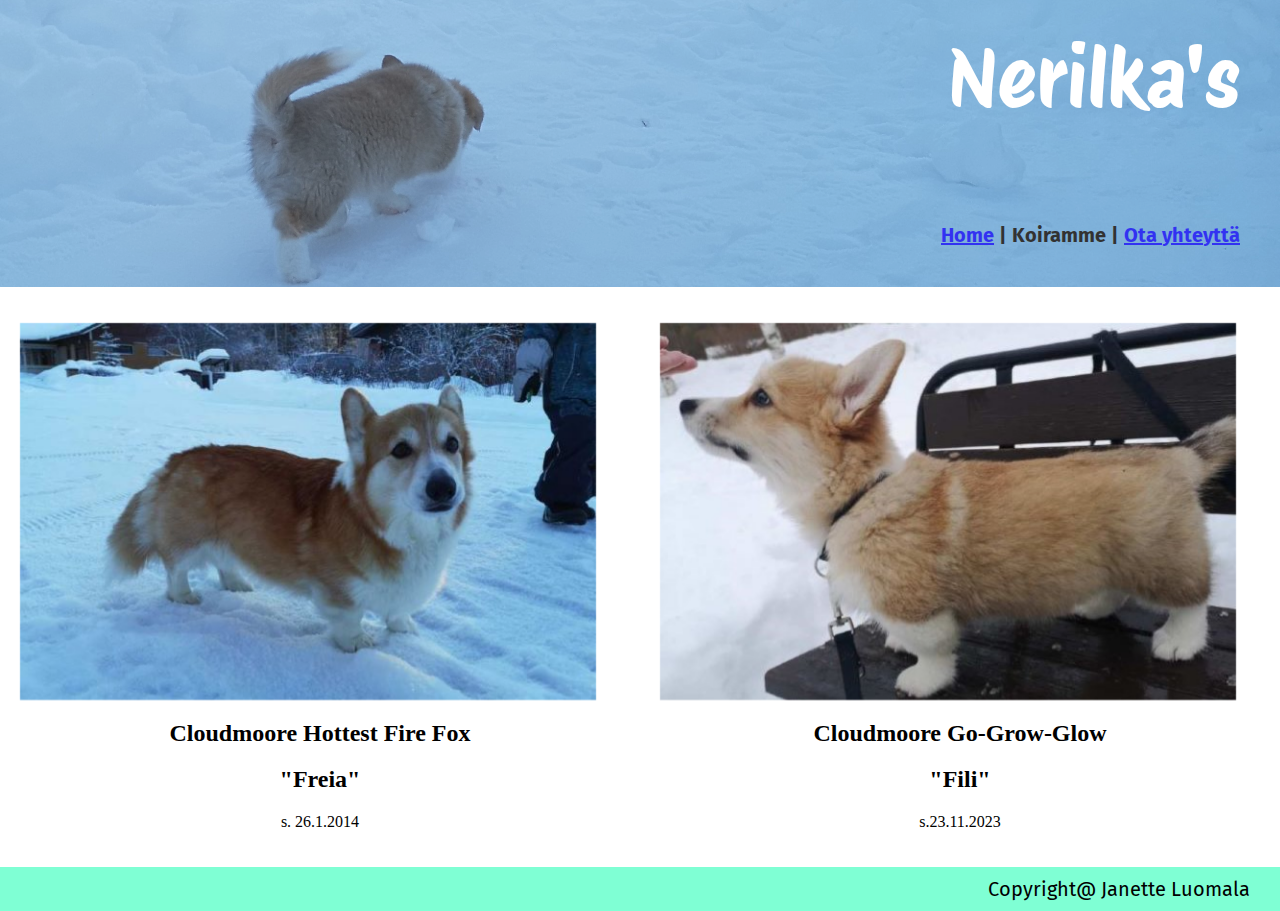
==== Koiramme.html @ 5194e3d1 "Add files via upload" ====
<!DOCTYPE html>
<html>

<head>
    <meta charset="UTF-8">
    <title>Koiramme</title>
    <link rel="stylesheet" href="Muotoilu.css">
</head>

<body>
    <div class="otsikko">
        <h1> Nerilka's </h1>
        
    
        
        <h2><a href="./">Home</a> |   Koiramme   |  <a href="./Ota yhteyttä">Ota yhteyttä</a></h2>
        
        </div>

    <div class="freia">    
    <a href="https://jalostus.kennelliitto.fi/frmKoira.aspx?RekNo=FI17445%2F14&R=39" target="blank"><img src ="freia.jpg" alt="Freia" class="image"></a>
    <h2>Cloudmoore Hottest Fire Fox</h2>
    <h2>"Freia"</h2>
    <p>s. 26.1.2014</p>
    
</div>

    <div class="fili">

    <a href="https://jalostus.kennelliitto.fi/frmKoira.aspx?RekNo=FI11479/24&R=39" target="blank"><img src ="fili.jpg" alt="Fili" class="image"></a>
    
    <h2>Cloudmoore Go-Grow-Glow</h2>
    <h2>"Fili"</h2>
    <p>s.23.11.2023</p>
    
    </div>

    <div class="pohja">
        <p>Copyright@ Janette Luomala</p>
      </div>

</body>


</html>
---- Muotoilu.css ----
@import url('https://fonts.googleapis.com/css2?family=Fira+Sans:ital,wght@0,100;0,200;0,300;0,400;0,500;0,600;0,700;0,800;0,900;1,100;1,200;1,300;1,400;1,500;1,600;1,700;1,800;1,900&family=Protest+Riot&display=swap')
;
  
  html, body {
    margin: 0;
    padding: 0;
   }

    .otsikko {
        
        background-image: url("kansi.jpg");
        background-position: center;
        background-size: cover;
        opacity: 0.8;
        margin: 0px;
        
    }

    .otsikko h1 {
        font-family: "Protest Riot", sans-serif;
        font-weight: 200;
        font-size: 80px;
        text-align: right;
        color: #FFFF;
        padding: 30px 40px 30px 80px;
        margin: 0px;
    
    }

    .otsikko h2 {
        font-family: "Fira Sans", sans-serif;
        font-size: 20px;
        text-align: right;
        color: black;
        padding: 10px 40px 40px 80px;
    }

    img {
        max-width: 90%;
        height: auto;
        float: left ;
        padding: 20px;
        
    }

    .teksti {
    font-family: "Fira Sans", sans-serif;
    font-size: 18px;
    line-height: 20px;
    padding: 10px;
    margin: auto;
    width: 90%;
    
  }
  
  .pohja {
    font-family: "Fira Sans", sans-serif;
    background-color: aquamarine;
    background-size: cover;
    background-position: center;
    padding: 10px;
    margin-top: 20px;
    float: left;
    width: 100%;
    
  }
  .pohja p {
    font-family: "Fira Sans", sans-serif;
    font-size: 20px;
    text-align: right;
    margin: 0px;
    padding-right: 40px;
  }

  .freia  {
    max-width: 100%;
    float: left;
    text-align: center;
    padding: auto;

  }
.fili {
    max-width: 100%;
    text-align: center;
    vertical-align: top;
    display: inline-block;
    
}
.fili h2 p {
    display: block;
}
.image {
    opacity: 1;
    display: block;
    width: 100%;
    height: auto;
    transition: .5s ease;
    backface-visibility: hidden;
  }

  
  .fili:hover .image {
    opacity: 0.3;
  }

  .freia:hover .image {
    opacity: 0.3;
  }
  

  label {
    display: block;
    width: 5em;
    float: left;
}

@media only screen and (max-width: 800px) {
    .otsikko h1 {
        font-size: 50px;
    }
  }

  @media only screen and (min-width: 1025px) {
    .otsikko h2 {
        padding: 50px 40px 40px 80px;
    }
  }
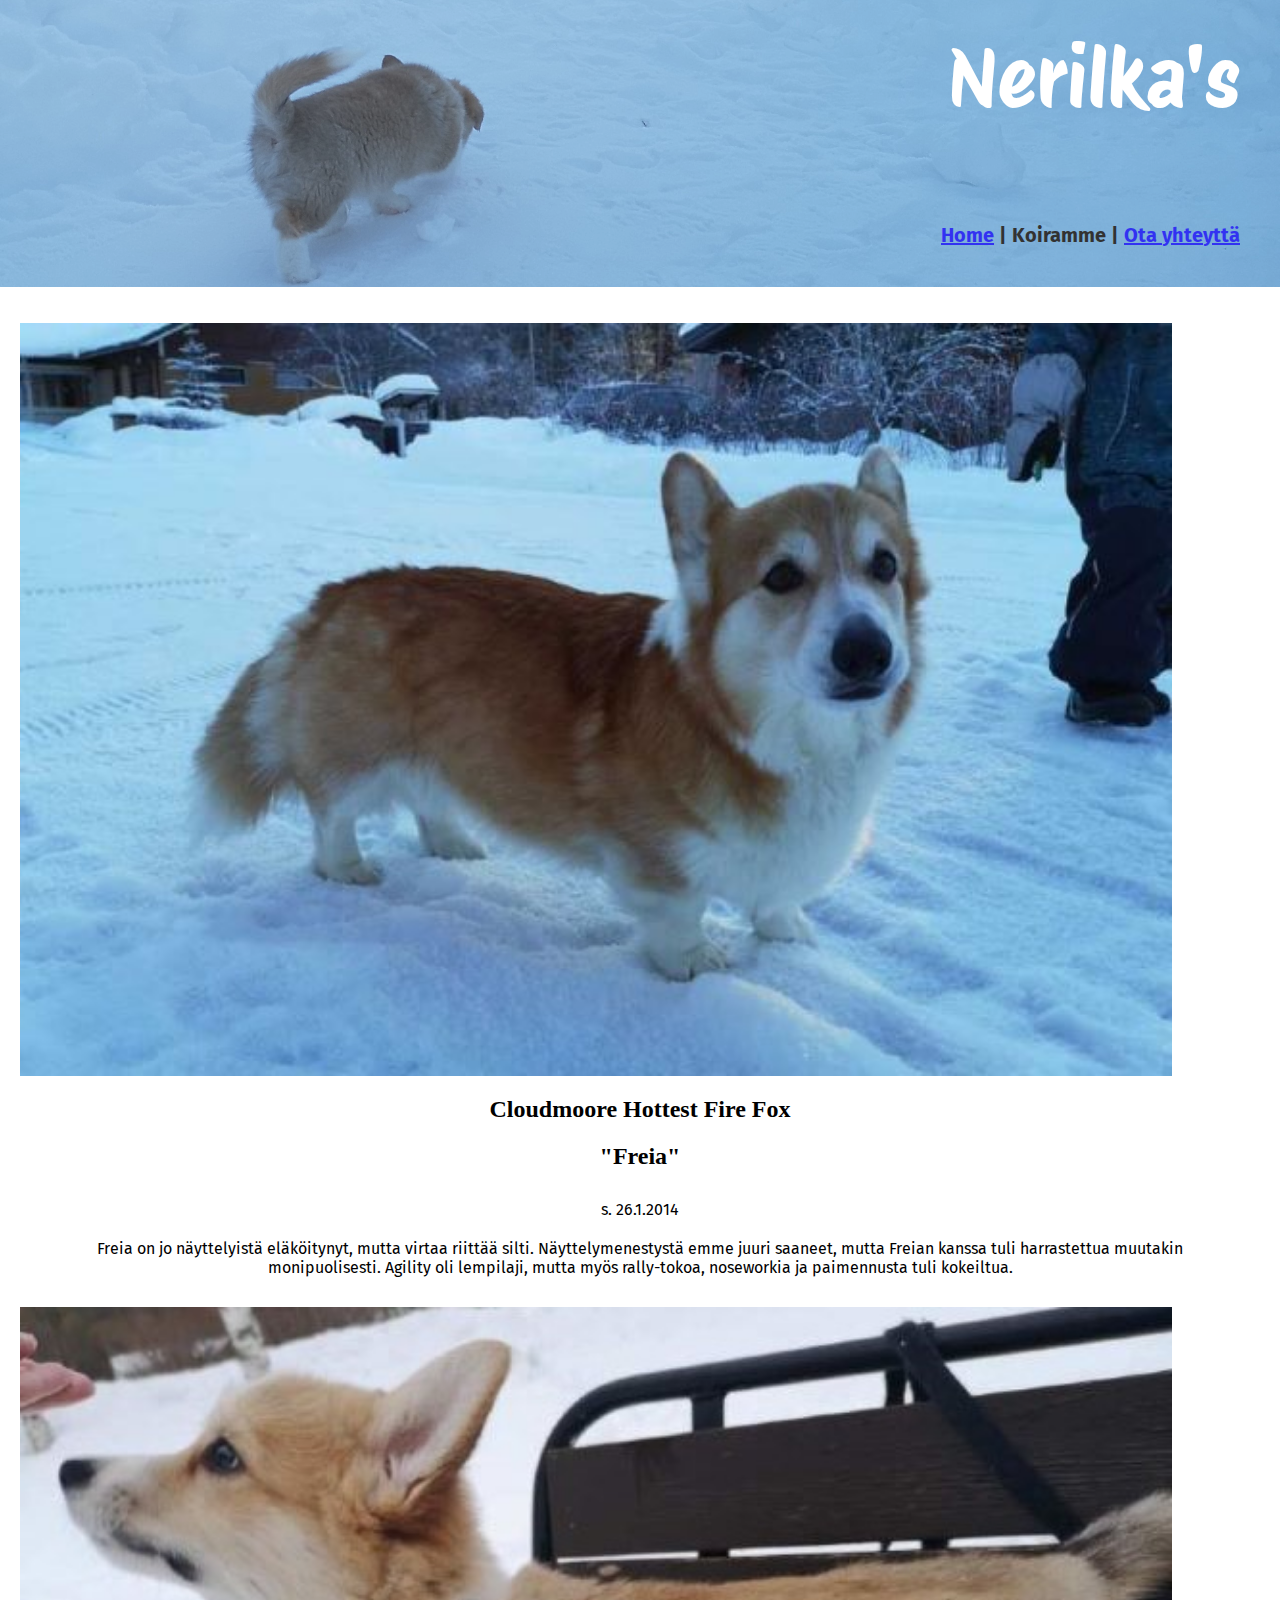
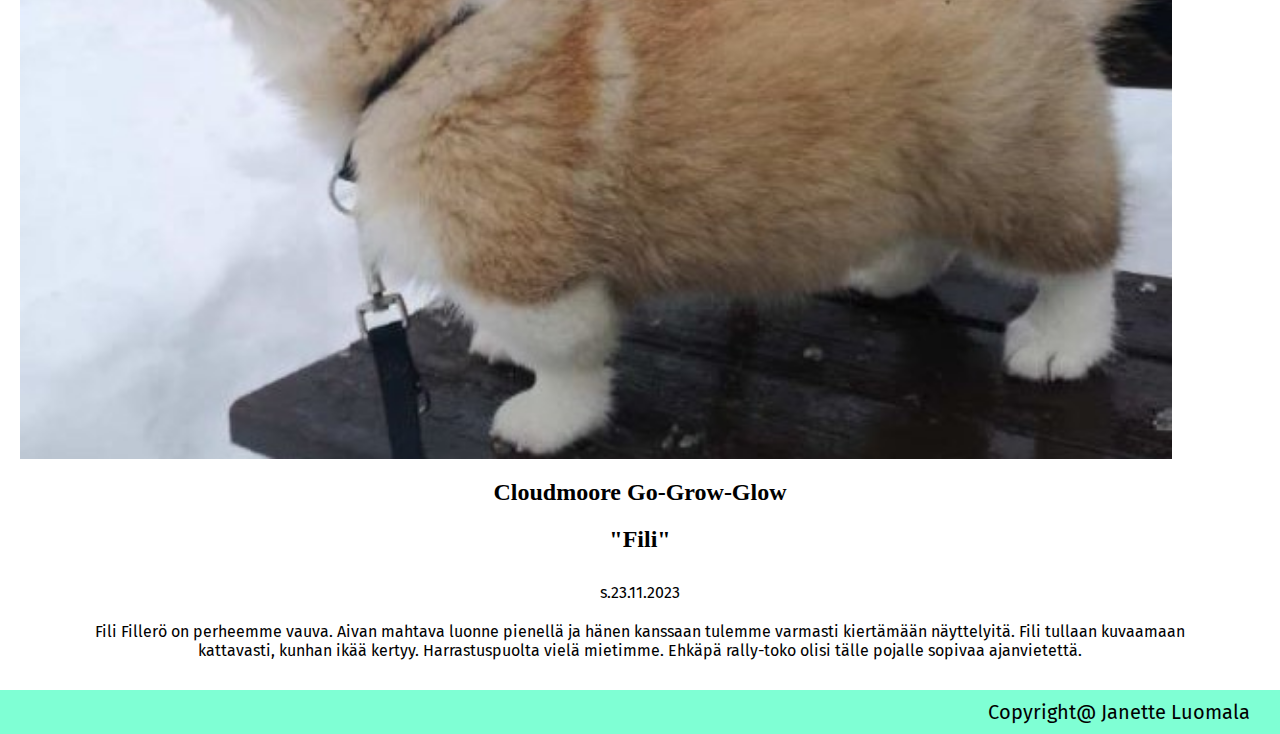
==== commit 000ea8e6: "Add files via upload" ====
--- a/Koiramme.html
+++ b/Koiramme.html
@@ -22,6 +22,7 @@
     <h2>Cloudmoore Hottest Fire Fox</h2>
     <h2>"Freia"</h2>
     <p>s. 26.1.2014</p>
+    <P>Freia on jo näyttelyistä eläköitynyt, mutta virtaa riittää silti. Näyttelymenestystä emme juuri saaneet, mutta Freian kanssa tuli harrastettua muutakin monipuolisesti. Agility oli lempilaji, mutta myös rally-tokoa, noseworkia ja paimennusta tuli kokeiltua.</P>
     
 </div>
 
@@ -32,6 +33,7 @@
     <h2>Cloudmoore Go-Grow-Glow</h2>
     <h2>"Fili"</h2>
     <p>s.23.11.2023</p>
+    <p>Fili Fillerö on perheemme vauva. Aivan mahtava luonne pienellä ja hänen kanssaan tulemme varmasti kiertämään näyttelyitä. Fili tullaan kuvaamaan kattavasti, kunhan ikää kertyy. Harrastuspuolta vielä mietimme. Ehkäpä rally-toko olisi tälle pojalle sopivaa ajanvietettä.</p>
     
     </div>
 
--- a/Muotoilu.css
+++ b/Muotoilu.css
@@ -49,8 +49,8 @@
     font-family: "Fira Sans", sans-serif;
     font-size: 18px;
     line-height: 20px;
-    padding: 10px;
-    margin: auto;
+    padding: 15px;
+    margin: 10px;
     width: 90%;
     
   }
@@ -81,12 +81,27 @@
     padding: auto;
 
   }
+  .freia p {
+    font-family: "Fira Sans", sans-serif;
+    font-size: 16px;
+    padding: 10px;
+    margin: auto;
+    width: 90%;
+  }
 .fili {
     max-width: 100%;
     text-align: center;
     vertical-align: top;
     display: inline-block;
     
+}
+
+.fili p {
+  font-family: "Fira Sans", sans-serif;
+    font-size: 16px;
+    padding: 10px;
+    margin: auto;
+    width: 90%;
 }
 .fili h2 p {
     display: block;
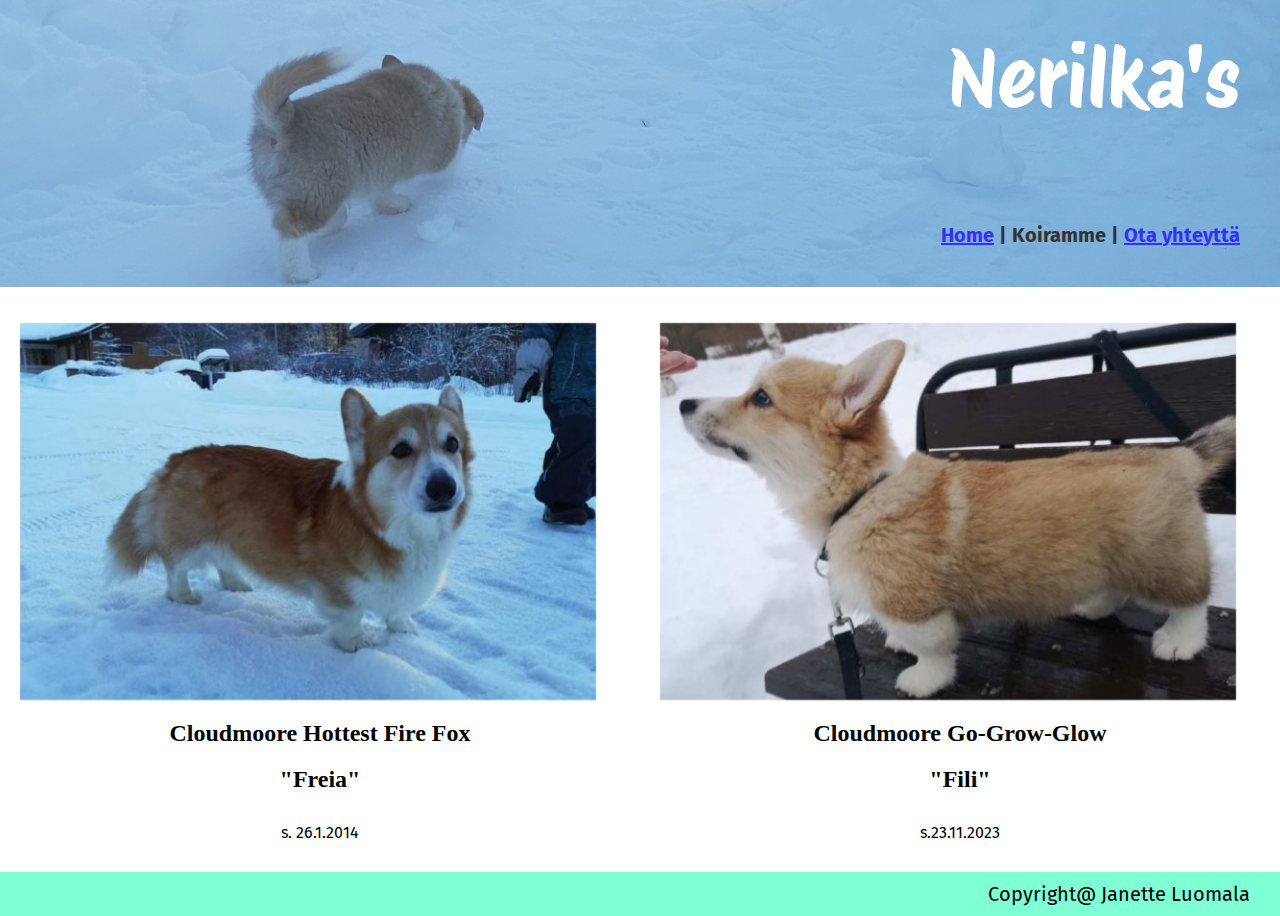
==== commit fd7b7a64: "Add files via upload" ====
--- a/Koiramme.html
+++ b/Koiramme.html
@@ -22,7 +22,7 @@
     <h2>Cloudmoore Hottest Fire Fox</h2>
     <h2>"Freia"</h2>
     <p>s. 26.1.2014</p>
-    <P>Freia on jo näyttelyistä eläköitynyt, mutta virtaa riittää silti. Näyttelymenestystä emme juuri saaneet, mutta Freian kanssa tuli harrastettua muutakin monipuolisesti. Agility oli lempilaji, mutta myös rally-tokoa, noseworkia ja paimennusta tuli kokeiltua.</P>
+    
     
 </div>
 
@@ -33,7 +33,6 @@
     <h2>Cloudmoore Go-Grow-Glow</h2>
     <h2>"Fili"</h2>
     <p>s.23.11.2023</p>
-    <p>Fili Fillerö on perheemme vauva. Aivan mahtava luonne pienellä ja hänen kanssaan tulemme varmasti kiertämään näyttelyitä. Fili tullaan kuvaamaan kattavasti, kunhan ikää kertyy. Harrastuspuolta vielä mietimme. Ehkäpä rally-toko olisi tälle pojalle sopivaa ajanvietettä.</p>
     
     </div>
 
--- a/Muotoilu.css
+++ b/Muotoilu.css
@@ -1,144 +1,153 @@
   
  
  @import url('https://fonts.googleapis.com/css2?family=Fira+Sans:ital,wght@0,100;0,200;0,300;0,400;0,500;0,600;0,700;0,800;0,900;1,100;1,200;1,300;1,400;1,500;1,600;1,700;1,800;1,900&family=Protest+Riot&display=swap')
-;
-  
-  html, body {
-    margin: 0;
-    padding: 0;
+ ;
+   
+   html, body {
+     margin: 0;
+     padding: 0;
+    }
+ 
+     .otsikko {
+         
+         background-image: url("kansi.jpg");
+         background-position: center;
+         background-size: cover;
+         opacity: 0.8;
+         margin: 0px;
+         
+     }
+ 
+     .otsikko h1 {
+         font-family: "Protest Riot", sans-serif;
+         font-weight: 200;
+         font-size: 80px;
+         text-align: right;
+         color: #FFFF;
+         padding: 30px 40px 30px 80px;
+         margin: 0px;
+     
+     }
+ 
+     .otsikko h2 {
+         font-family: "Fira Sans", sans-serif;
+         font-size: 20px;
+         text-align: right;
+         color: black;
+         padding: 10px 40px 40px 80px;
+     }
+ 
+     img {
+         max-width: 90%;
+         height: auto;
+         padding: 20px;
+         
+     }
+ 
+     .teksti {
+     font-family: "Fira Sans", sans-serif;
+     font-size: 18px;
+     line-height: 20px;
+     padding: 15px;
+     margin: 10px;
+     width: 90%;
+     
+   }
+   
+   .pohja {
+     font-family: "Fira Sans", sans-serif;
+     background-color: aquamarine;
+     background-size: cover;
+     background-position: center;
+     padding: 10px;
+     margin-top: 20px;
+     float: left;
+     width: 100%;
+     
+   }
+   .pohja p {
+     font-family: "Fira Sans", sans-serif;
+     font-size: 20px;
+     text-align: right;
+     margin: 0px;
+     padding-right: 40px;
+   }
+ 
+   .freia  {
+     max-width: 100%;
+     float: left;
+     text-align: center;
+     padding: auto;
+ 
+   }
+   .freia p {
+     font-family: "Fira Sans", sans-serif;
+     font-size: 16px;
+     padding: 10px;
+     margin: auto;
+     width: 90%;
+   }
+ .fili {
+     max-width: 100%;
+     text-align: center;
+     vertical-align: top;
+     display: inline-block;
+     
+ }
+ 
+ .fili p {
+   font-family: "Fira Sans", sans-serif;
+     font-size: 16px;
+     padding: 10px;
+     margin: auto;
+     width: 90%;
+ }
+ .fili h2 p {
+     display: block;
+ }
+ .image {
+     opacity: 1;
+     display: block;
+     width: 100%;
+     height: auto;
+     transition: .5s ease;
+     backface-visibility: hidden;
+   }
+ 
+   
+   .fili:hover .image {
+     opacity: 0.3;
+   }
+ 
+   .freia:hover .image {
+     opacity: 0.3;
+   }
+   
+ 
+   label {
+     display: block;
+     width: 5em;
+     float: left;
+ }
+ 
+ @media only screen and (max-width: 800px) {
+     .otsikko h1 {
+         font-size: 50px;
+     }
+   }
+ 
+   @media only screen and (min-width: 1025px) {
+     .otsikko h2 {
+         padding: 50px 40px 40px 80px;
+     }
    }
 
-    .otsikko {
-        
-        background-image: url("kansi.jpg");
-        background-position: center;
-        background-size: cover;
-        opacity: 0.8;
-        margin: 0px;
-        
-    }
-
-    .otsikko h1 {
-        font-family: "Protest Riot", sans-serif;
-        font-weight: 200;
-        font-size: 80px;
-        text-align: right;
-        color: #FFFF;
-        padding: 30px 40px 30px 80px;
-        margin: 0px;
-    
-    }
-
-    .otsikko h2 {
-        font-family: "Fira Sans", sans-serif;
-        font-size: 20px;
-        text-align: right;
-        color: black;
-        padding: 10px 40px 40px 80px;
-    }
-
+   @media only screen and (min-width: 1200px) {
     img {
-        max-width: 90%;
-        height: auto;
-        float: left ;
-        padding: 20px;
-        
-    }
-
-    .teksti {
-    font-family: "Fira Sans", sans-serif;
-    font-size: 18px;
-    line-height: 20px;
-    padding: 15px;
-    margin: 10px;
-    width: 90%;
-    
-  }
   
-  .pohja {
-    font-family: "Fira Sans", sans-serif;
-    background-color: aquamarine;
-    background-size: cover;
-    background-position: center;
-    padding: 10px;
-    margin-top: 20px;
-    float: left;
-    width: 100%;
-    
-  }
-  .pohja p {
-    font-family: "Fira Sans", sans-serif;
-    font-size: 20px;
-    text-align: right;
-    margin: 0px;
-    padding-right: 40px;
+      float: left ;
+     
   }
 
-  .freia  {
-    max-width: 100%;
-    float: left;
-    text-align: center;
-    padding: auto;
-
-  }
-  .freia p {
-    font-family: "Fira Sans", sans-serif;
-    font-size: 16px;
-    padding: 10px;
-    margin: auto;
-    width: 90%;
-  }
-.fili {
-    max-width: 100%;
-    text-align: center;
-    vertical-align: top;
-    display: inline-block;
     
-}
-
-.fili p {
-  font-family: "Fira Sans", sans-serif;
-    font-size: 16px;
-    padding: 10px;
-    margin: auto;
-    width: 90%;
-}
-.fili h2 p {
-    display: block;
-}
-.image {
-    opacity: 1;
-    display: block;
-    width: 100%;
-    height: auto;
-    transition: .5s ease;
-    backface-visibility: hidden;
-  }
-
-  
-  .fili:hover .image {
-    opacity: 0.3;
-  }
-
-  .freia:hover .image {
-    opacity: 0.3;
-  }
-  
-
-  label {
-    display: block;
-    width: 5em;
-    float: left;
-}
-
-@media only screen and (max-width: 800px) {
-    .otsikko h1 {
-        font-size: 50px;
-    }
-  }
-
-  @media only screen and (min-width: 1025px) {
-    .otsikko h2 {
-        padding: 50px 40px 40px 80px;
-    }
-  }
+  }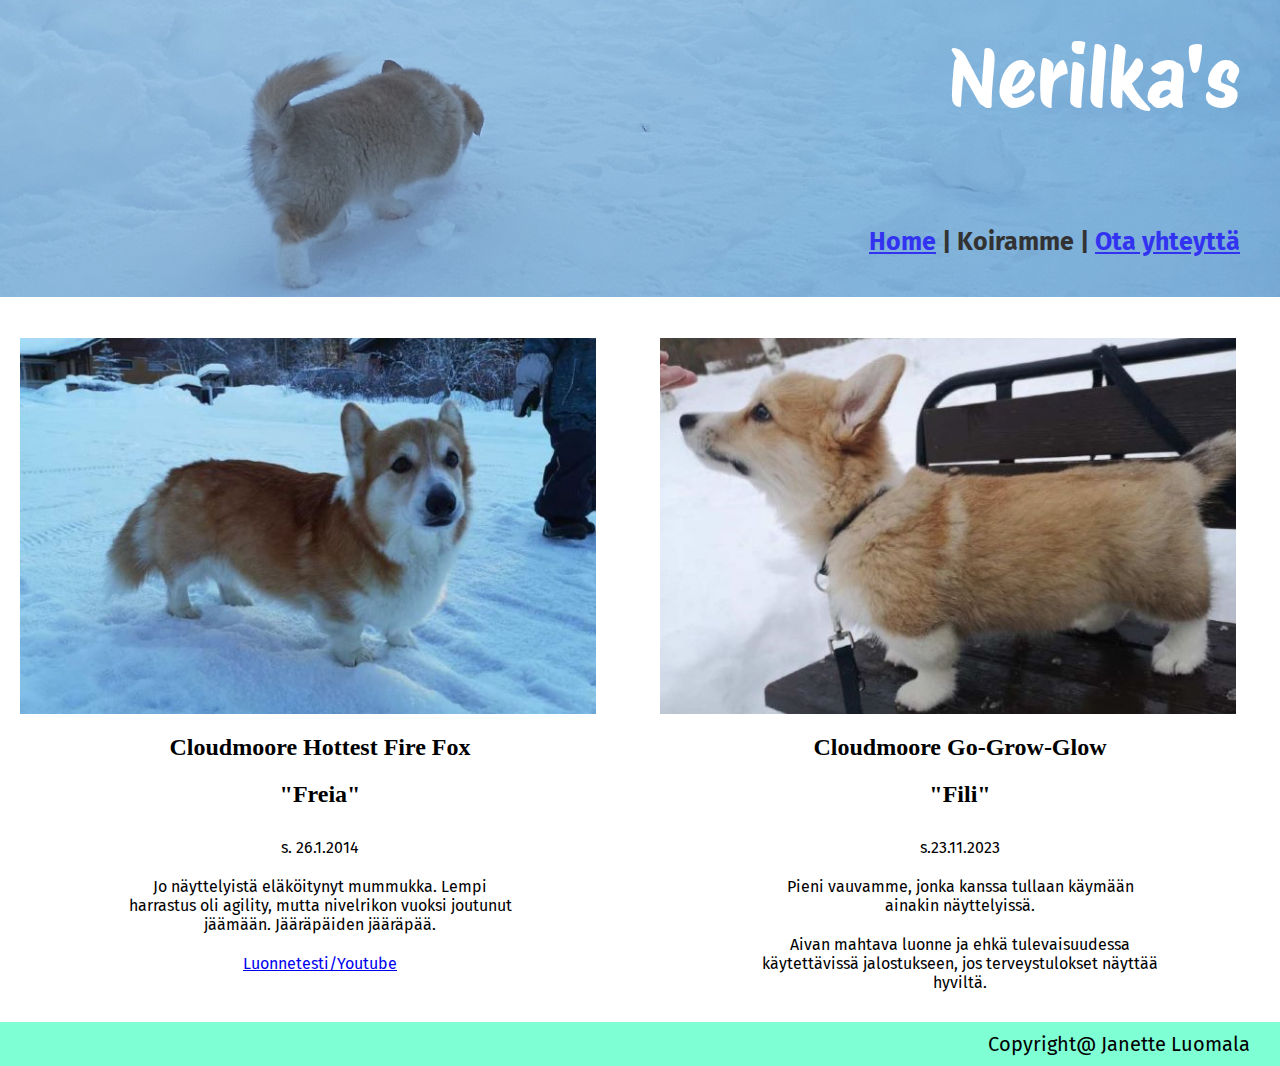
==== commit 240898b2: "Add files via upload" ====
--- a/Koiramme.html
+++ b/Koiramme.html
@@ -22,7 +22,8 @@
     <h2>Cloudmoore Hottest Fire Fox</h2>
     <h2>"Freia"</h2>
     <p>s. 26.1.2014</p>
-    
+    <p>Jo näyttelyistä eläköitynyt mummukka. Lempi harrastus oli agility, mutta nivelrikon vuoksi joutunut jäämään. Jääräpäiden jääräpää.</p>
+    <p><a href="https://www.youtube.com/watch?v=xgPgm742LDc" target="blank">Luonnetesti/Youtube</a></p>
     
 </div>
 
@@ -33,6 +34,8 @@
     <h2>Cloudmoore Go-Grow-Glow</h2>
     <h2>"Fili"</h2>
     <p>s.23.11.2023</p>
+    <p>Pieni vauvamme, jonka kanssa tullaan käymään ainakin näyttelyissä.</p>
+    <p>Aivan mahtava luonne ja ehkä tulevaisuudessa käytettävissä jalostukseen, jos terveystulokset näyttää hyviltä.</p>
     
     </div>
 
--- a/Muotoilu.css
+++ b/Muotoilu.css
@@ -21,7 +21,7 @@
      .otsikko h1 {
          font-family: "Protest Riot", sans-serif;
          font-weight: 200;
-         font-size: 80px;
+         font-size: 50px;
          text-align: right;
          color: #FFFF;
          padding: 30px 40px 30px 80px;
@@ -86,6 +86,7 @@
      padding: 10px;
      margin: auto;
      width: 90%;
+     width: 400px;
    }
  .fili {
      max-width: 100%;
@@ -100,7 +101,8 @@
      font-size: 16px;
      padding: 10px;
      margin: auto;
-     width: 90%;
+     width: 400px;
+     text-align: center;
  }
  .fili h2 p {
      display: block;
@@ -129,16 +131,23 @@
      width: 5em;
      float: left;
  }
+
+ .lomake {
+  padding: 20px;
+ }
+ .video{
+  padding: 20px;
+ }
+
  
- @media only screen and (max-width: 800px) {
-     .otsikko h1 {
-         font-size: 50px;
-     }
-   }
  
-   @media only screen and (min-width: 1025px) {
+   @media only screen and (min-width: 900px) {
+    .otsikko h1 {
+      font-size: 80px;
+    }
      .otsikko h2 {
-         padding: 50px 40px 40px 80px;
+        font-size: 25px;
+        padding: 50px 40px 40px 80px;
      }
    }
 
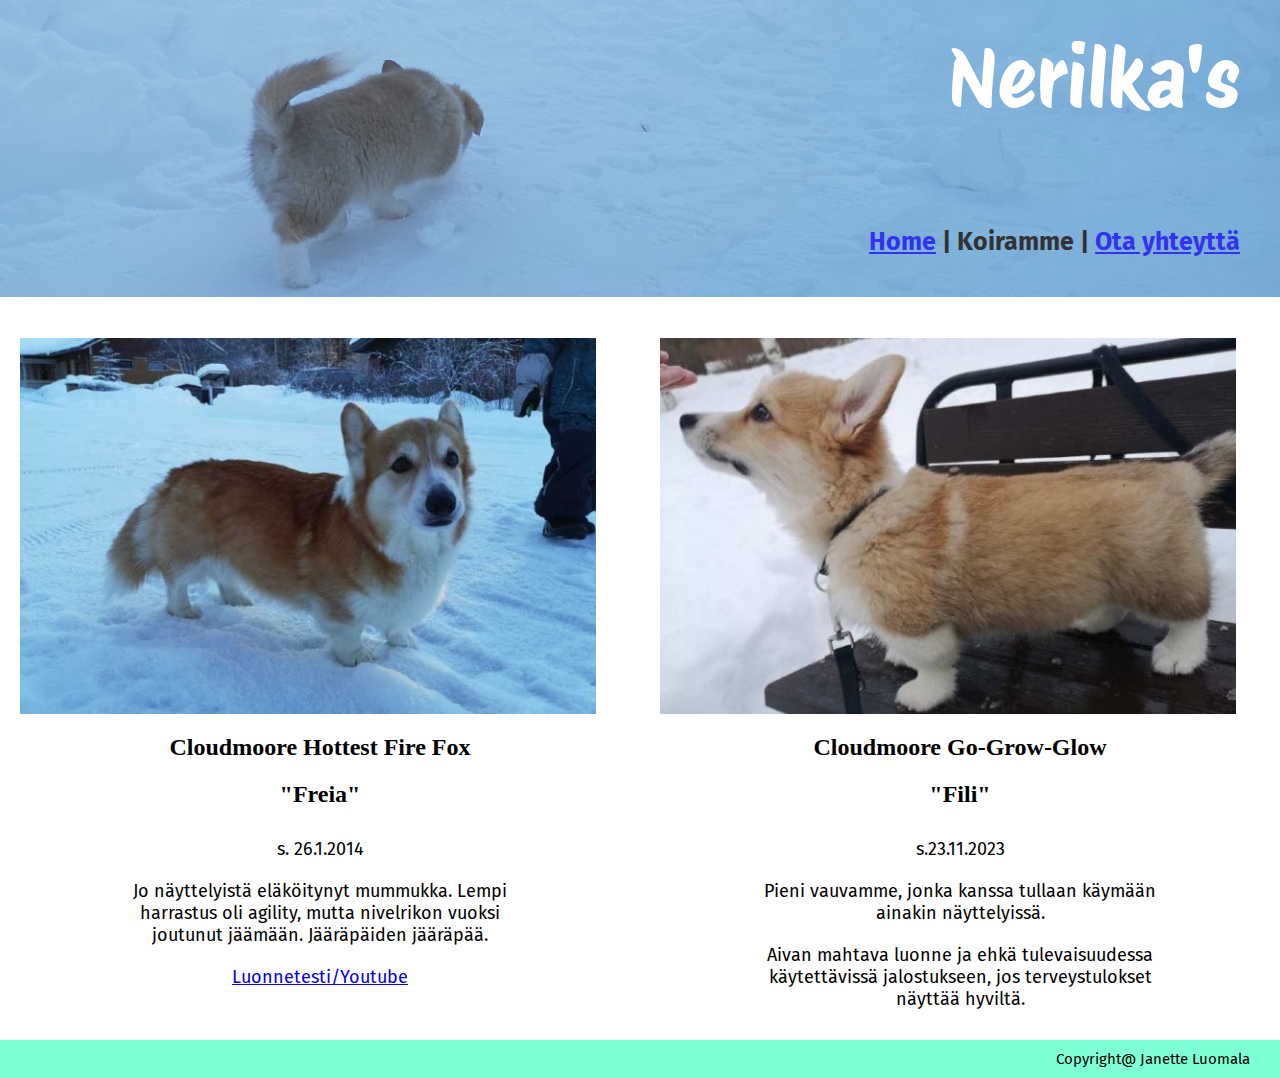
==== commit 5fbfe0fd: "Add files via upload" ====
--- a/Koiramme.html
+++ b/Koiramme.html
@@ -1,13 +1,14 @@
 <!DOCTYPE html>
 <html>
+<head>
+    <title>Koiramme</title>
+    <meta charset="UTF-8">
+    <link rel="stylesheet" href="Muotoilu.css">
 
-<head>
-    <meta charset="UTF-8">
-    <title>Koiramme</title>
-    <link rel="stylesheet" href="Muotoilu.css">
 </head>
 
 <body>
+
     <div class="otsikko">
         <h1> Nerilka's </h1>
         
@@ -15,9 +16,9 @@
         
         <h2><a href="./">Home</a> |   Koiramme   |  <a href="./Ota yhteyttä">Ota yhteyttä</a></h2>
         
-        </div>
+    </div>
 
-    <div class="freia">    
+<div class="freia">    
     <a href="https://jalostus.kennelliitto.fi/frmKoira.aspx?RekNo=FI17445%2F14&R=39" target="blank"><img src ="freia.jpg" alt="Freia" class="image"></a>
     <h2>Cloudmoore Hottest Fire Fox</h2>
     <h2>"Freia"</h2>
@@ -27,7 +28,7 @@
     
 </div>
 
-    <div class="fili">
+<div class="fili">
 
     <a href="https://jalostus.kennelliitto.fi/frmKoira.aspx?RekNo=FI11479/24&R=39" target="blank"><img src ="fili.jpg" alt="Fili" class="image"></a>
     
@@ -37,11 +38,11 @@
     <p>Pieni vauvamme, jonka kanssa tullaan käymään ainakin näyttelyissä.</p>
     <p>Aivan mahtava luonne ja ehkä tulevaisuudessa käytettävissä jalostukseen, jos terveystulokset näyttää hyviltä.</p>
     
-    </div>
+</div>
 
-    <div class="pohja">
-        <p>Copyright@ Janette Luomala</p>
-      </div>
+<div class="pohja">
+    <p>Copyright@ Janette Luomala</p>
+</div>
 
 </body>
 
--- a/Muotoilu.css
+++ b/Muotoilu.css
@@ -67,7 +67,7 @@
    }
    .pohja p {
      font-family: "Fira Sans", sans-serif;
-     font-size: 20px;
+     font-size: 15px;
      text-align: right;
      margin: 0px;
      padding-right: 40px;
@@ -82,7 +82,7 @@
    }
    .freia p {
      font-family: "Fira Sans", sans-serif;
-     font-size: 16px;
+     font-size: 18px;
      padding: 10px;
      margin: auto;
      width: 90%;
@@ -98,7 +98,7 @@
  
  .fili p {
    font-family: "Fira Sans", sans-serif;
-     font-size: 16px;
+     font-size: 18px;
      padding: 10px;
      margin: auto;
      width: 400px;
@@ -110,10 +110,11 @@
  .image {
      opacity: 1;
      display: block;
-     width: 100%;
+     width: 90%;
      height: auto;
      transition: .5s ease;
      backface-visibility: hidden;
+     padding: 20px;
    }
  
    
@@ -124,13 +125,7 @@
    .freia:hover .image {
      opacity: 0.3;
    }
-   
- 
-   label {
-     display: block;
-     width: 5em;
-     float: left;
- }
+  
 
  .lomake {
   padding: 20px;
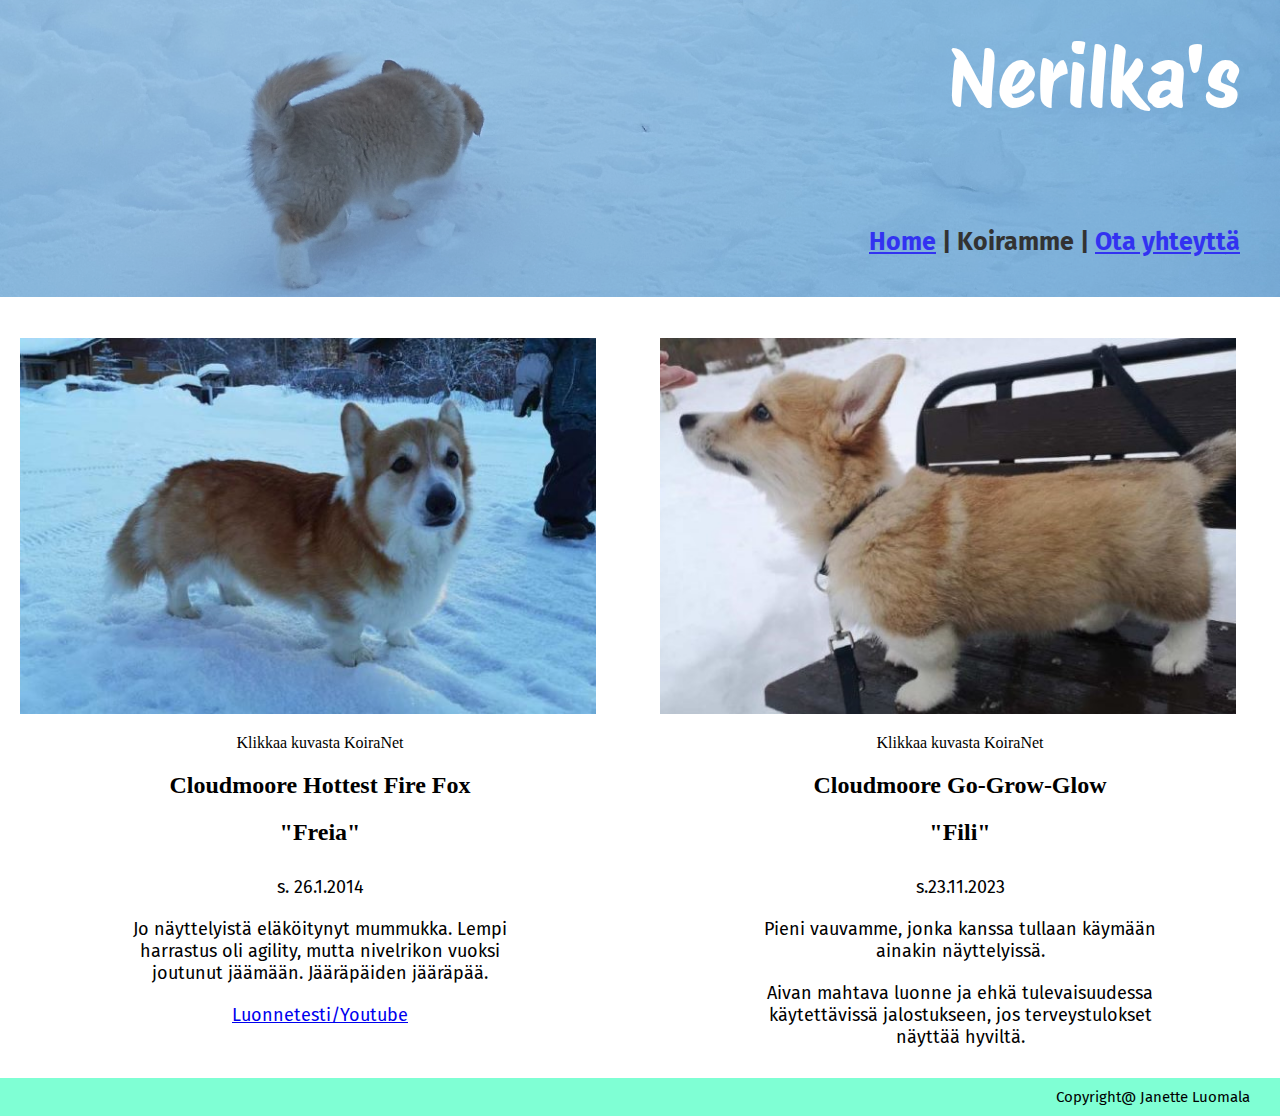
==== commit 2024d5d5: "Add files via upload" ====
--- a/Koiramme.html
+++ b/Koiramme.html
@@ -1,8 +1,9 @@
 <!DOCTYPE html>
-<html>
+<html lang="fi">
 <head>
     <title>Koiramme</title>
     <meta charset="UTF-8">
+    <meta name="viewport" content="width=device-width, initial-scale=1">
     <link rel="stylesheet" href="Muotoilu.css">
 
 </head>
@@ -14,12 +15,13 @@
         
     
         
-        <h2><a href="./">Home</a> |   Koiramme   |  <a href="./Ota yhteyttä">Ota yhteyttä</a></h2>
+        <h2><a href="./">Home</a> |   Koiramme   |  <a href="./Ota yhteytta">Ota yhteyttä</a></h2>
         
     </div>
 
 <div class="freia">    
     <a href="https://jalostus.kennelliitto.fi/frmKoira.aspx?RekNo=FI17445%2F14&R=39" target="blank"><img src ="freia.jpg" alt="Freia" class="image"></a>
+    <br>Klikkaa kuvasta KoiraNet</br>
     <h2>Cloudmoore Hottest Fire Fox</h2>
     <h2>"Freia"</h2>
     <p>s. 26.1.2014</p>
@@ -31,7 +33,7 @@
 <div class="fili">
 
     <a href="https://jalostus.kennelliitto.fi/frmKoira.aspx?RekNo=FI11479/24&R=39" target="blank"><img src ="fili.jpg" alt="Fili" class="image"></a>
-    
+    <br>Klikkaa kuvasta KoiraNet</br>
     <h2>Cloudmoore Go-Grow-Glow</h2>
     <h2>"Fili"</h2>
     <p>s.23.11.2023</p>
--- a/Muotoilu.css
+++ b/Muotoilu.css
@@ -86,7 +86,7 @@
      padding: 10px;
      margin: auto;
      width: 90%;
-     width: 400px;
+     max-width: 400px;
    }
  .fili {
      max-width: 100%;
@@ -101,7 +101,7 @@
      font-size: 18px;
      padding: 10px;
      margin: auto;
-     width: 400px;
+     max-width: 400px;
      text-align: center;
  }
  .fili h2 p {
@@ -118,14 +118,16 @@
    }
  
    
-   .fili:hover .image {
+   .image:hover  {
      opacity: 0.3;
    }
+ .piilotettu {
+  opacity: 0;
+ }
+ .image:hover .piilotettu {
+  opacity: 1;
+ }
  
-   .freia:hover .image {
-     opacity: 0.3;
-   }
-  
 
  .lomake {
   padding: 20px;
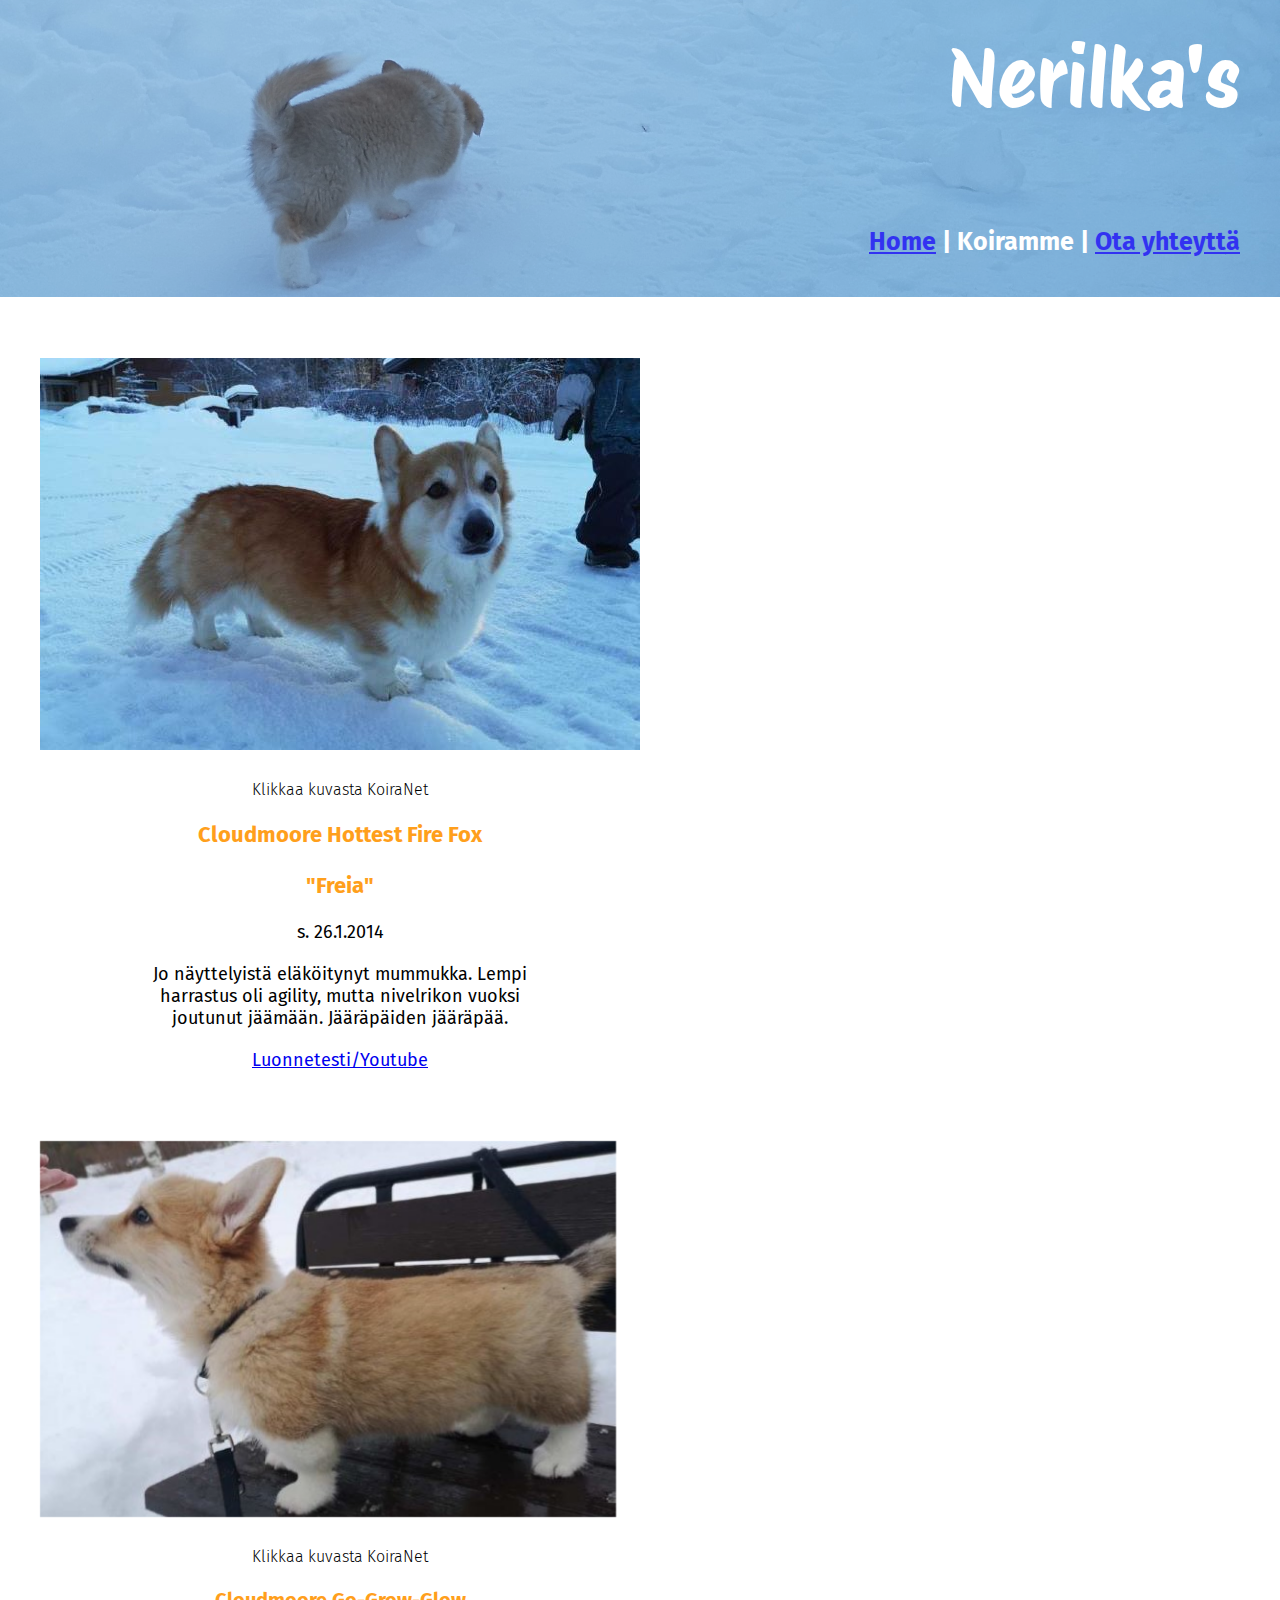
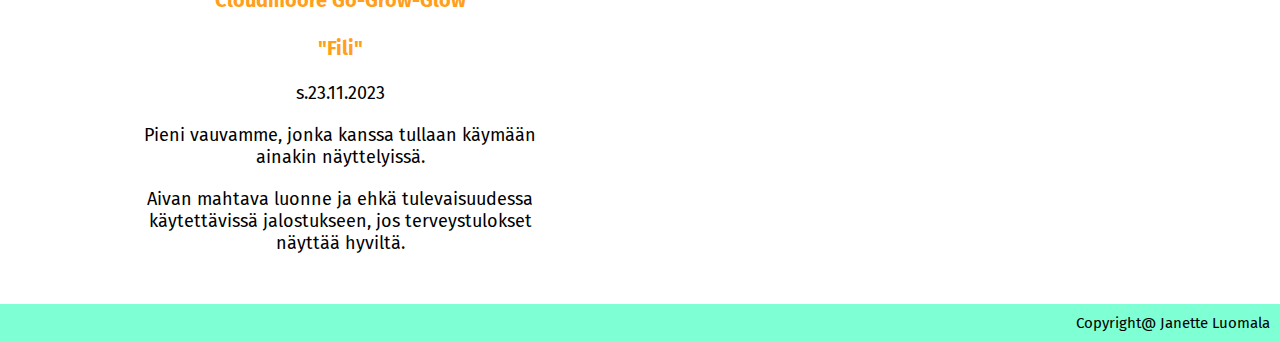
==== commit 9d87ef70: "Add files via upload" ====
--- a/Koiramme.html
+++ b/Koiramme.html
@@ -19,9 +19,9 @@
         
     </div>
 
-<div class="freia">    
-    <a href="https://jalostus.kennelliitto.fi/frmKoira.aspx?RekNo=FI17445%2F14&R=39" target="blank"><img src ="freia.jpg" alt="Freia" class="image"></a>
-    <br>Klikkaa kuvasta KoiraNet</br>
+<div class="freiat">    
+    <a href="https://jalostus.kennelliitto.fi/frmKoira.aspx?RekNo=FI17445%2F14&R=39" target="blank"><img src ="freia.jpg" alt="Freia" class="freia"></a>
+    <h4>Klikkaa kuvasta KoiraNet</h4>
     <h2>Cloudmoore Hottest Fire Fox</h2>
     <h2>"Freia"</h2>
     <p>s. 26.1.2014</p>
@@ -30,10 +30,10 @@
     
 </div>
 
-<div class="fili">
+<div class="filit">
 
-    <a href="https://jalostus.kennelliitto.fi/frmKoira.aspx?RekNo=FI11479/24&R=39" target="blank"><img src ="fili.jpg" alt="Fili" class="image"></a>
-    <br>Klikkaa kuvasta KoiraNet</br>
+    <a href="https://jalostus.kennelliitto.fi/frmKoira.aspx?RekNo=FI11479/24&R=39" target="blank"><img src ="fili.jpg" alt="Fili" class="fili"></a>
+    <h4>Klikkaa kuvasta KoiraNet</h4>
     <h2>Cloudmoore Go-Grow-Glow</h2>
     <h2>"Fili"</h2>
     <p>s.23.11.2023</p>
--- a/Muotoilu.css
+++ b/Muotoilu.css
@@ -33,16 +33,16 @@
          font-family: "Fira Sans", sans-serif;
          font-size: 20px;
          text-align: right;
-         color: black;
-         padding: 10px 40px 40px 80px;
+         color: #FFFF;
+         padding: 10px 40px 20px 80px;
      }
  
      img {
-         max-width: 90%;
-         height: auto;
-         padding: 20px;
-         
-     }
+      max-width: 90%;
+      height: auto;
+      padding: 20px;
+      
+  }
  
      .teksti {
      font-family: "Fira Sans", sans-serif;
@@ -59,7 +59,7 @@
      background-color: aquamarine;
      background-size: cover;
      background-position: center;
-     padding: 10px;
+     padding: 0px;
      margin-top: 20px;
      float: left;
      width: 100%;
@@ -70,17 +70,17 @@
      font-size: 15px;
      text-align: right;
      margin: 0px;
-     padding-right: 40px;
-   }
- 
-   .freia  {
-     max-width: 100%;
-     float: left;
+     padding: 10px;
+   }
+ 
+   /*Vasemman palstan muotoilu*/
+   .freiat  {
+    padding: 20px;
      text-align: center;
-     padding: auto;
- 
-   }
-   .freia p {
+     display: inline-block;
+     
+   }
+   .freiat p {
      font-family: "Fira Sans", sans-serif;
      font-size: 18px;
      padding: 10px;
@@ -88,45 +88,95 @@
      width: 90%;
      max-width: 400px;
    }
- .fili {
+   .freiat h2 {
+    font-family: "Fira Sans", sans-serif;
+    color: #FF9F1C;
+     font-size: 22px;
+     padding: 12px;
+     margin: auto;
+     width: 90%;
+     max-width: 400px;
+
+   }
+   .freiat h4 {
+    font-family: "Fira Sans", sans-serif;
+      font-size: 16px;
+      padding: 10px;
+      margin: auto;
+      max-width: 400px;
+      text-align: center;
+      display: block;
+      font-weight: 300;
+  }
+   .freia {
+     opacity: 1;
+     display: block;
      max-width: 100%;
-     text-align: center;
-     vertical-align: top;
+     height: auto;
+     transition: .5s ease;
+     backface-visibility: hidden;
+     
+   }
+   .freia:hover  {
+     opacity: 0.3;
+   }
+   /* oikean palstan muotoilu*/
+ .filit {
+    
+     padding: 20px;
+     box-align: center;
      display: inline-block;
      
- }
- 
- .fili p {
+    }
+    
+ 
+ .filit p {
    font-family: "Fira Sans", sans-serif;
      font-size: 18px;
      padding: 10px;
      margin: auto;
+     width: 90%;
      max-width: 400px;
      text-align: center;
- }
- .fili h2 p {
      display: block;
  }
- .image {
-     opacity: 1;
-     display: block;
-     width: 90%;
-     height: auto;
-     transition: .5s ease;
-     backface-visibility: hidden;
-     padding: 20px;
-   }
- 
-   
-   .image:hover  {
-     opacity: 0.3;
-   }
- .piilotettu {
-  opacity: 0;
- }
- .image:hover .piilotettu {
-  opacity: 1;
- }
+ 
+ .filit h2 {
+  font-family: "Fira Sans", sans-serif;
+  color: #FF9F1C;
+    font-size: 20px;
+    padding: 12px;
+    margin: auto;
+    max-width: 400px;
+    text-align: center;
+    display: block;
+}
+.filit h4 {
+  font-family: "Fira Sans", sans-serif;
+    font-size: 16px;
+    padding: 10px;
+    margin: auto;
+    max-width: 400px;
+    text-align: center;
+    display: block;
+    font-weight: 300;
+}
+ 
+ 
+   .fili {
+    opacity: 1;
+    display: block;
+    width: 100%;
+    height: auto;
+    transition: .5s ease;
+    backface-visibility: hidden;
+    
+    
+  }
+  
+   .fili:hover  {
+    opacity: 0.3;
+  }
  
 
  .lomake {
@@ -146,14 +196,16 @@
         font-size: 25px;
         padding: 50px 40px 40px 80px;
      }
-   }
-
-   @media only screen and (min-width: 1200px) {
-    img {
-  
+     
+   }
+
+   @media only screen and (min-width: 1500px) {
+    .freiat {
       float: left ;
-     
-  }
+     }
+  img {
+      float: left;
+     }
 
     
   }